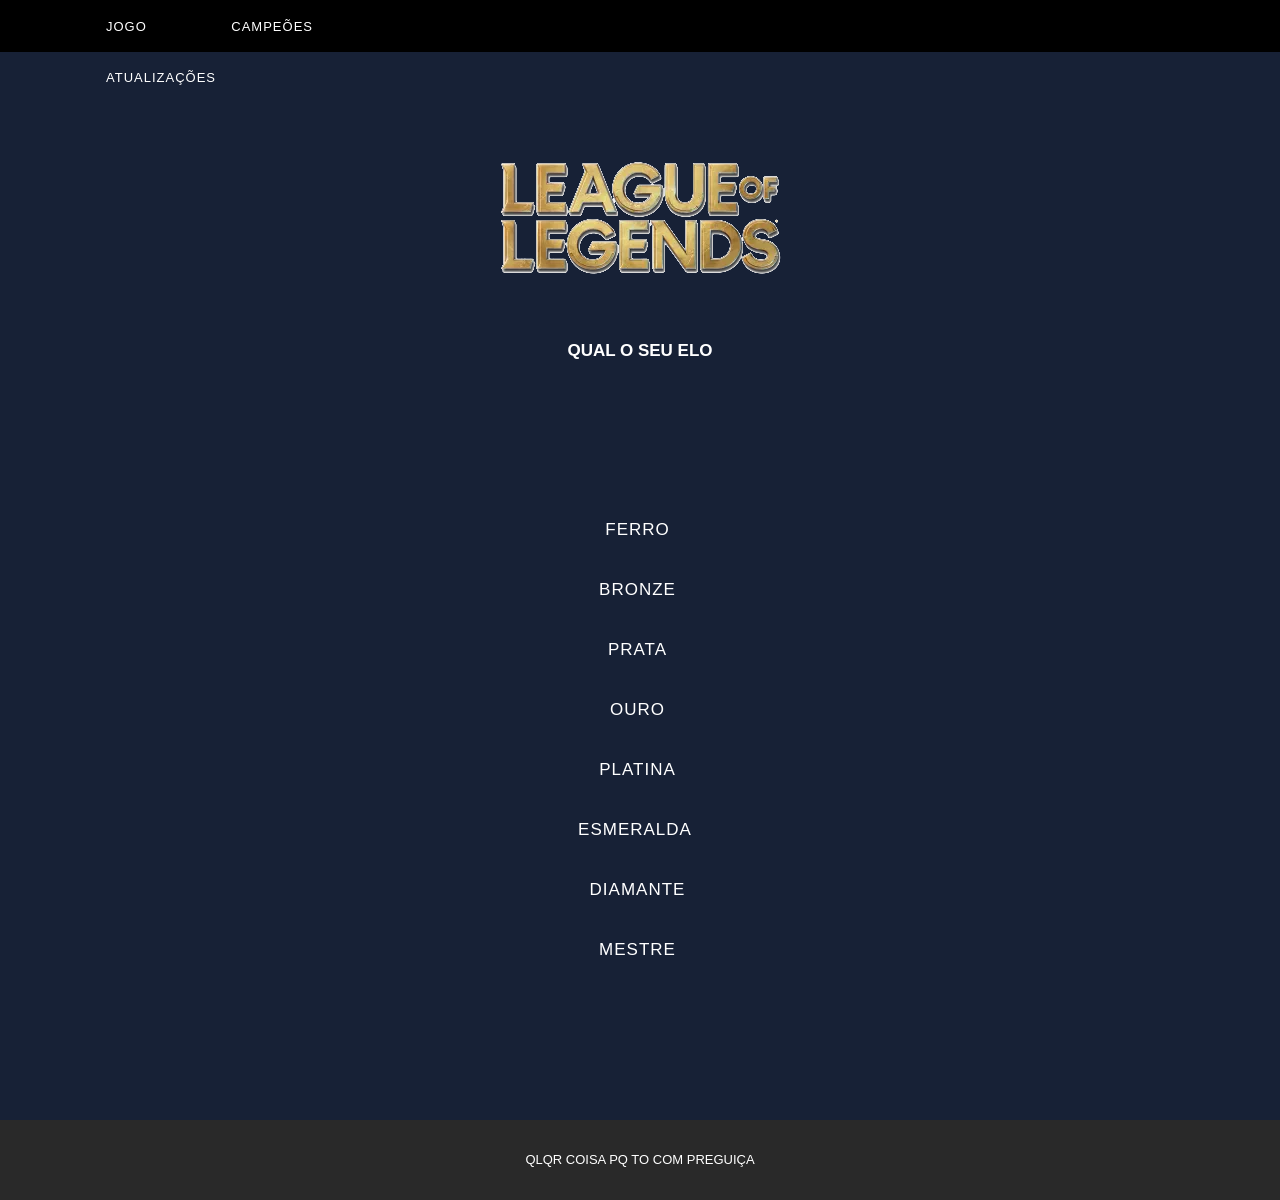
==== index.html @ ad355c57 "Add files via upload" ====
<!doctype html>
<!--doctype informa ao agente de usuario a versão do html que deve ser renderizada-->
<html lang="pt-br">
    <head>
        <title>pagina ai</title>
        <meta charset="utf-8">
        <meta name="author" content="Thiago">
        <meta name="description" content="jogo de tiro muito loco">
        <meta name="keywords" content="html5, tecnologia">
        <link rel="stylesheet" href="plol.css/plol.css">
    </head>
    <body>
        <div id="principal">
            <header id="header-top">
                <nav>
                    <ul>
                        <li><a href="#">jogo</a></li>
                        <li><a href="#">campeões</a></li>
                        <li><a href="#">atualizações</a></li>
                    </ul>
                </nav>
                
            </header>

            <div id="p1">
                <img id="logo" src="imagens/lol1.png" alt="league of legends">
                <p>qual o seu elo</p>
            </div>

        </div>

            <main>
                    <article class="links">
                        <ul>
                            <li><a href="https://youtu.be/QbdX9Ul1iDo" target="_blank">ferro</a></li>
                            <li><a href="https://youtu.be/QbdX9Ul1iDo" target="_blank">bronze</a></li>
                            <li><a href="https://youtu.be/QbdX9Ul1iDo" target="_blank">prata</a></li>
                            <li><a href="https://youtu.be/QbdX9Ul1iDo" target="_blank">ouro</a></li>
                            <li><a href="https://youtu.be/QbdX9Ul1iDo" target="_blank">platina</a></li>
                            <li class="esme"><a href="https://youtu.be/QbdX9Ul1iDo" target="_blank">esmeralda</a></li>
                            <li><a href="../pagna_da_preguiça.html" target="_blank">diamante</a></li>
                            <li><a href="../preguiça.html" target="_blank">mestre</a></li>
                        </ul>
                    </article>
            </main>
            <footer>
                <p>qlqr coisa pq to com preguiça</p>
            </footer>
    </body>
</html>
---- plol.css/plol.css ----
body{
    font-family: arial, sans-serif;
    margin: 0;
    padding: 0;
    background-color: #172136;
}
#principal{
    height: 500px;
    margin: auto;
}

#header-top{
    margin: auto;
    background-color: black;
    border: solid 1px transparent;
    height: 50px;
    position: relative;
}

#header-top nav li{
    margin: auto;
    font-size: 13px;
    display: inline-block;
    padding: 0 0 0 30px;
    margin-left: 20px;
    text-transform: uppercase;
    letter-spacing: 1px;
}


#header-top nav ul{
    position: absolute;
    top: 0;
    left: 0;
    height: 100%;
    margin: 0;
    width: 30%;
    line-height: 50px;
}
#header-top a{
    color: white;
    text-decoration: none;
    text-transform: uppercase;
    transition: color .3s linear;
    padding: 8px 15px;
}


#header-top a:hover{
    color: #c8aa6c;
    background-color: rgba(156, 153, 153, 0.733);
    border-radius: 10px;
}

#p1{
    margin: 100px auto;
    width: 26%;
    text-align: center;
}
#p1 p{
    font-size: 17px;
    font-weight: bold;
    text-transform: uppercase;
    color: white;
    padding-top: 20px ;
}

#logo{
    width: 300px;
    display: block;
    margin: 40px auto;
}
.links{
    margin: auto;
    height: 600px;
}
.links ul{
    height: 600px;
    text-align: center;
    margin: auto;
    width: 150px;
    padding: 0 5px 0 0;
}

.links li{
    font-size: 17px;
    letter-spacing: 1px;
    list-style: none;
    padding: 20px 0;
}

.links a{
    color: white;
    text-decoration: none;
    text-transform: uppercase;
    transition: color .3s linear;
    padding: 8px 15px;
}
.esme{
    margin-right: 5px ;
}
.links a:hover{
    color: #c8aa6c;
    background-color: rgba(156, 153, 153, 0.733);
    border-radius: 10px;
}


footer{
    font-size: 13px;
    background-color: #292929;
    text-align: center;
    margin: 20px 0 0 0;
    height: 80px;
    line-height: 80px;
    color: white;
    text-transform: uppercase;
}
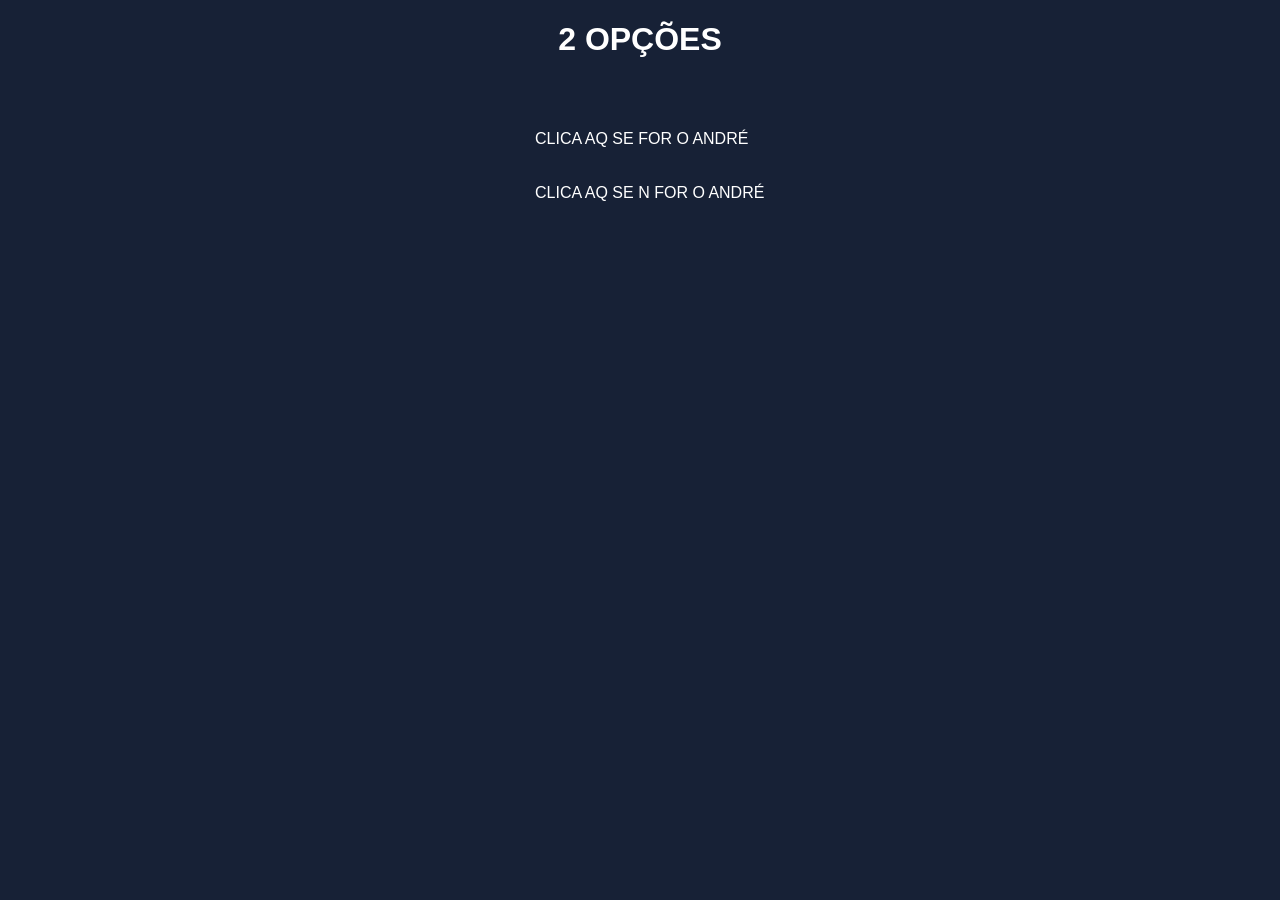
==== commit d16d71f1: "Add files via upload" ====
--- a/index.html
+++ b/index.html
@@ -2,55 +2,51 @@
 <!--doctype informa ao agente de usuario a versão do html que deve ser renderizada-->
 <html lang="pt-br">
     <head>
-        <title>pagina ai</title>
+        <title>pagina de estrutura basica</title>
         <meta charset="utf-8">
         <meta name="author" content="Thiago">
         <meta name="description" content="jogo de tiro muito loco">
         <meta name="keywords" content="html5, tecnologia">
-        <link rel="stylesheet" href="plol.css/plol.css">
+        <style>
+            body{
+                font-family: arial, sans-serif;
+                margin: 0;
+                padding: 0;
+                background-color: #172136;
+                margin: auto;
+                width: 500px
+
+            }
+            body p{
+                padding-left: 130px;
+                padding-bottom: 20px;
+            }
+            h1{
+                color: white;
+                text-transform: uppercase;
+                text-align: center;
+                padding-bottom: 50px;
+            }
+            a{
+                text-align: center;
+                color: white;
+                text-decoration: none;
+                text-transform: uppercase;
+                transition: color .3s linear;
+                padding: 8px 15px;
+            }
+            a:hover{
+                color: #c8aa6c;
+                background-color: rgba(156, 153, 153, 0.733);
+                border-radius: 10px;
+            }
+        </style>
     </head>
     <body>
-        <div id="principal">
-            <header id="header-top">
-                <nav>
-                    <ul>
-                        <li><a href="#">jogo</a></li>
-                        <li><a href="#">campeões</a></li>
-                        <li><a href="#">atualizações</a></li>
-                    </ul>
-                </nav>
-                
-            </header>
-
-            <div id="p1">
-                <img id="logo" src="imagens/lol1.png" alt="league of legends">
-                <p>qual o seu elo</p>
-            </div>
-
+        <div>
+            <h1>2 opções</h1>
+            <p><a href="https://youtu.be/QbdX9Ul1iDo">clica aq se for o andré</a></p>
+            <p><a href="preguiça.html">clica aq se n for o andré</a></p>
         </div>
-
-            <main>
-                    <article class="links">
-                        <ul>
-                            <li><a href="https://youtu.be/QbdX9Ul1iDo" target="_blank">ferro</a></li>
-                            <li><a href="https://youtu.be/QbdX9Ul1iDo" target="_blank">bronze</a></li>
-                            <li><a href="https://youtu.be/QbdX9Ul1iDo" target="_blank">prata</a></li>
-                            <li><a href="https://youtu.be/QbdX9Ul1iDo" target="_blank">ouro</a></li>
-                            <li><a href="https://youtu.be/QbdX9Ul1iDo" target="_blank">platina</a></li>
-                            <li class="esme"><a href="https://youtu.be/QbdX9Ul1iDo" target="_blank">esmeralda</a></li>
-                            <li><a href="../pagna_da_preguiça.html" target="_blank">diamante</a></li>
-                            <li><a href="../preguiça.html" target="_blank">mestre</a></li>
-                        </ul>
-                    </article>
-            </main>
-            <footer>
-                <p>qlqr coisa pq to com preguiça</p>
-            </footer>
     </body>
-</html>
-                        
-                        
-                        
-                       
-                        
-                        +</html>
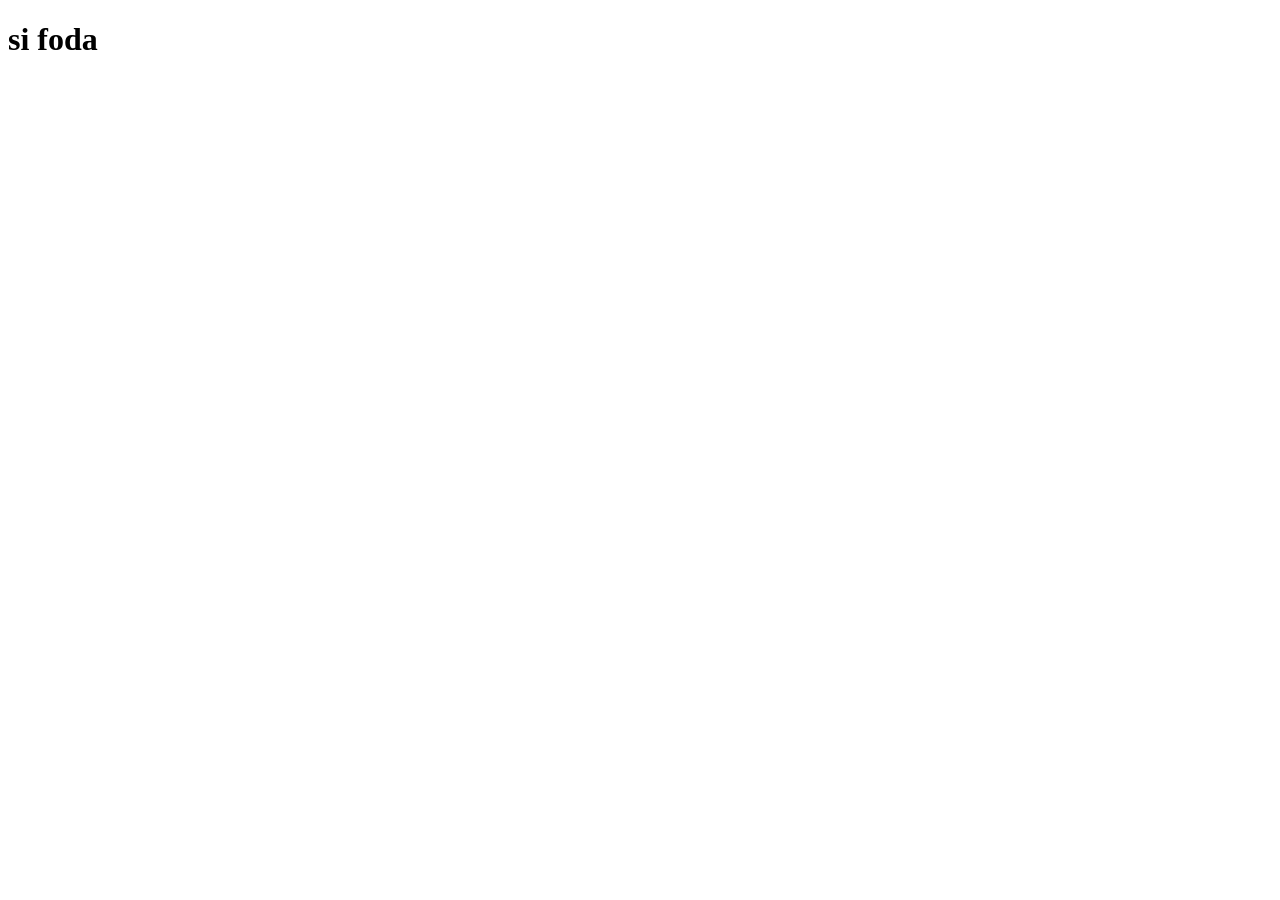
==== commit 3229ac95: "Add files via upload" ====
--- a/index.html
+++ b/index.html
@@ -7,46 +7,8 @@
         <meta name="author" content="Thiago">
         <meta name="description" content="jogo de tiro muito loco">
         <meta name="keywords" content="html5, tecnologia">
-        <style>
-            body{
-                font-family: arial, sans-serif;
-                margin: 0;
-                padding: 0;
-                background-color: #172136;
-                margin: auto;
-                width: 500px
-
-            }
-            body p{
-                padding-left: 130px;
-                padding-bottom: 20px;
-            }
-            h1{
-                color: white;
-                text-transform: uppercase;
-                text-align: center;
-                padding-bottom: 50px;
-            }
-            a{
-                text-align: center;
-                color: white;
-                text-decoration: none;
-                text-transform: uppercase;
-                transition: color .3s linear;
-                padding: 8px 15px;
-            }
-            a:hover{
-                color: #c8aa6c;
-                background-color: rgba(156, 153, 153, 0.733);
-                border-radius: 10px;
-            }
-        </style>
     </head>
     <body>
-        <div>
-            <h1>2 opções</h1>
-            <p><a href="https://youtu.be/QbdX9Ul1iDo">clica aq se for o andré</a></p>
-            <p><a href="preguiça.html">clica aq se n for o andré</a></p>
-        </div>
+        <h1>si foda</h1>
     </body>
 </html>
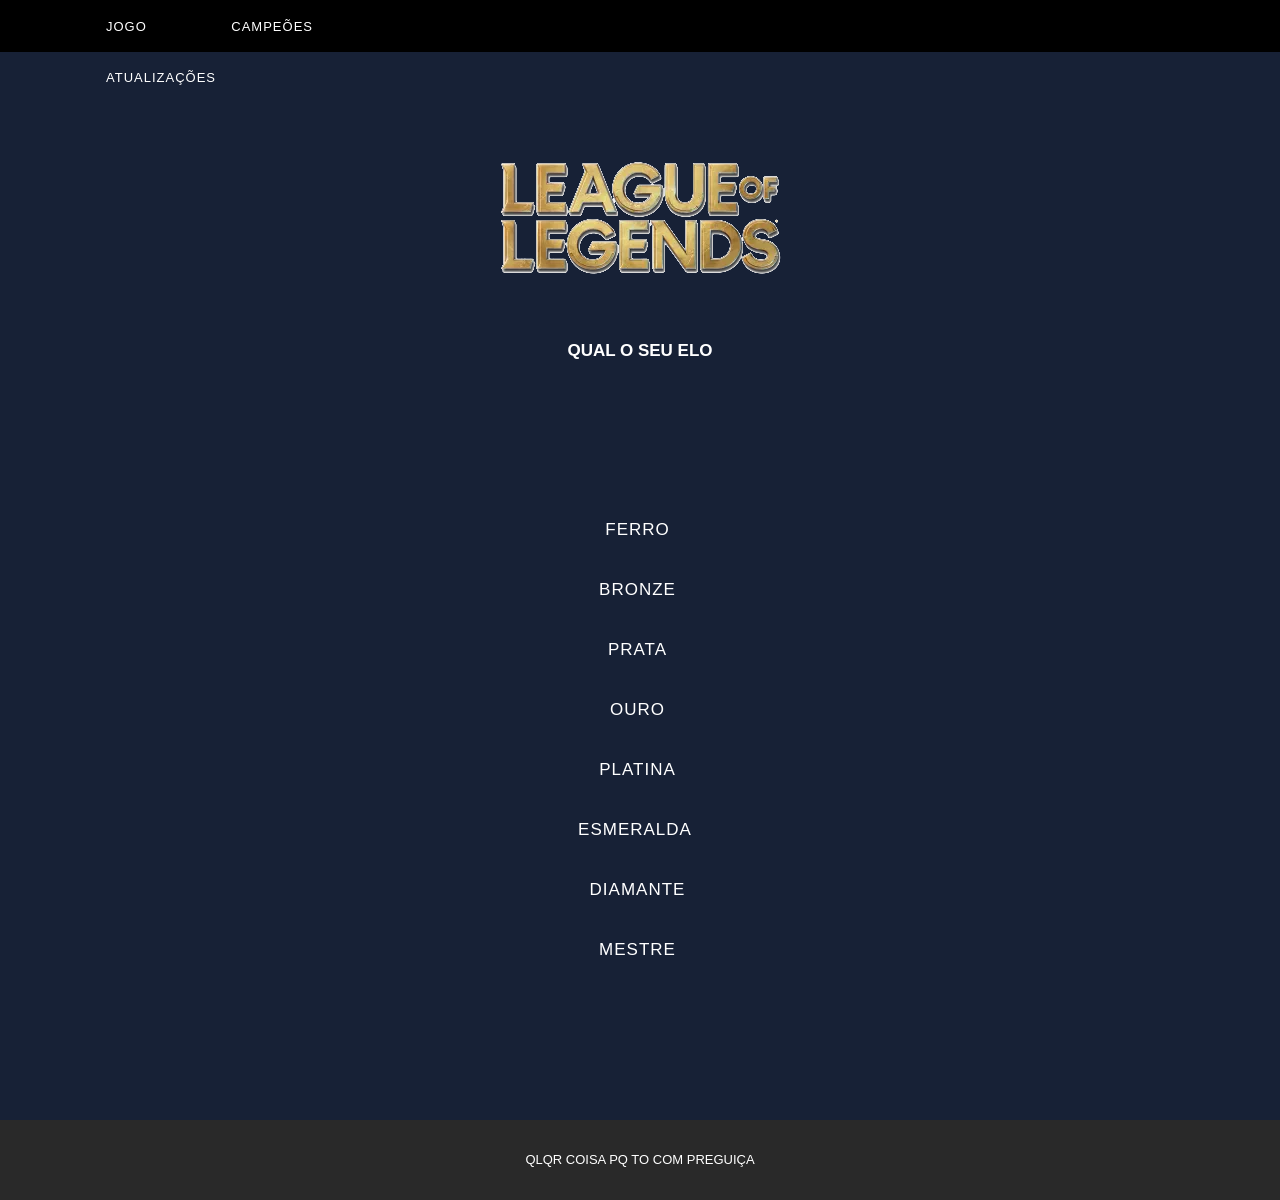
==== commit cf2bc33e: "Add files via upload" ====
--- a/index.html
+++ b/index.html
@@ -2,13 +2,55 @@
 <!--doctype informa ao agente de usuario a versão do html que deve ser renderizada-->
 <html lang="pt-br">
     <head>
-        <title>pagina de estrutura basica</title>
+        <title>pagina ai</title>
         <meta charset="utf-8">
         <meta name="author" content="Thiago">
         <meta name="description" content="jogo de tiro muito loco">
         <meta name="keywords" content="html5, tecnologia">
+        <link rel="stylesheet" href="plol.css/plol.css">
     </head>
     <body>
-        <h1>si foda</h1>
+        <div id="principal">
+            <header id="header-top">
+                <nav>
+                    <ul>
+                        <li><a href="#">jogo</a></li>
+                        <li><a href="#">campeões</a></li>
+                        <li><a href="#">atualizações</a></li>
+                    </ul>
+                </nav>
+                
+            </header>
+
+            <div id="p1">
+                <img id="logo" src="imagens/lol1.png" alt="league of legends">
+                <p>qual o seu elo</p>
+            </div>
+
+        </div>
+
+            <main>
+                    <article class="links">
+                        <ul>
+                            <li><a href="https://youtu.be/QbdX9Ul1iDo" target="_blank">ferro</a></li>
+                            <li><a href="https://youtu.be/QbdX9Ul1iDo" target="_blank">bronze</a></li>
+                            <li><a href="https://youtu.be/QbdX9Ul1iDo" target="_blank">prata</a></li>
+                            <li><a href="https://youtu.be/QbdX9Ul1iDo" target="_blank">ouro</a></li>
+                            <li><a href="https://youtu.be/QbdX9Ul1iDo" target="_blank">platina</a></li>
+                            <li class="esme"><a href="https://youtu.be/QbdX9Ul1iDo" target="_blank">esmeralda</a></li>
+                            <li><a href="../pagna_da_preguiça.html" target="_blank">diamante</a></li>
+                            <li><a href="../preguiça.html" target="_blank">mestre</a></li>
+                        </ul>
+                    </article>
+            </main>
+            <footer>
+                <p>qlqr coisa pq to com preguiça</p>
+            </footer>
     </body>
-</html>+</html>
+                        
+                        
+                        
+                       
+                        
+                        
--- a/plol.css/plol.css
+++ b/plol.css/plol.css
@@ -0,0 +1,118 @@
+body{
+    font-family: arial, sans-serif;
+    margin: 0;
+    padding: 0;
+    background-color: #172136;
+}
+#principal{
+    height: 500px;
+    margin: auto;
+}
+
+#header-top{
+    margin: auto;
+    background-color: black;
+    border: solid 1px transparent;
+    height: 50px;
+    position: relative;
+}
+
+#header-top nav li{
+    margin: auto;
+    font-size: 13px;
+    display: inline-block;
+    padding: 0 0 0 30px;
+    margin-left: 20px;
+    text-transform: uppercase;
+    letter-spacing: 1px;
+}
+
+
+#header-top nav ul{
+    position: absolute;
+    top: 0;
+    left: 0;
+    height: 100%;
+    margin: 0;
+    width: 30%;
+    line-height: 50px;
+}
+#header-top a{
+    color: white;
+    text-decoration: none;
+    text-transform: uppercase;
+    transition: color .3s linear;
+    padding: 8px 15px;
+}
+
+
+#header-top a:hover{
+    color: #c8aa6c;
+    background-color: rgba(156, 153, 153, 0.733);
+    border-radius: 10px;
+}
+
+#p1{
+    margin: 100px auto;
+    width: 26%;
+    text-align: center;
+}
+#p1 p{
+    font-size: 17px;
+    font-weight: bold;
+    text-transform: uppercase;
+    color: white;
+    padding-top: 20px ;
+}
+
+#logo{
+    width: 300px;
+    display: block;
+    margin: 40px auto;
+}
+.links{
+    margin: auto;
+    height: 600px;
+}
+.links ul{
+    height: 600px;
+    text-align: center;
+    margin: auto;
+    width: 150px;
+    padding: 0 5px 0 0;
+}
+
+.links li{
+    font-size: 17px;
+    letter-spacing: 1px;
+    list-style: none;
+    padding: 20px 0;
+}
+
+.links a{
+    color: white;
+    text-decoration: none;
+    text-transform: uppercase;
+    transition: color .3s linear;
+    padding: 8px 15px;
+}
+.esme{
+    margin-right: 5px ;
+}
+.links a:hover{
+    color: #c8aa6c;
+    background-color: rgba(156, 153, 153, 0.733);
+    border-radius: 10px;
+}
+
+
+footer{
+    font-size: 13px;
+    background-color: #292929;
+    text-align: center;
+    margin: 20px 0 0 0;
+    height: 80px;
+    line-height: 80px;
+    color: white;
+    text-transform: uppercase;
+}
